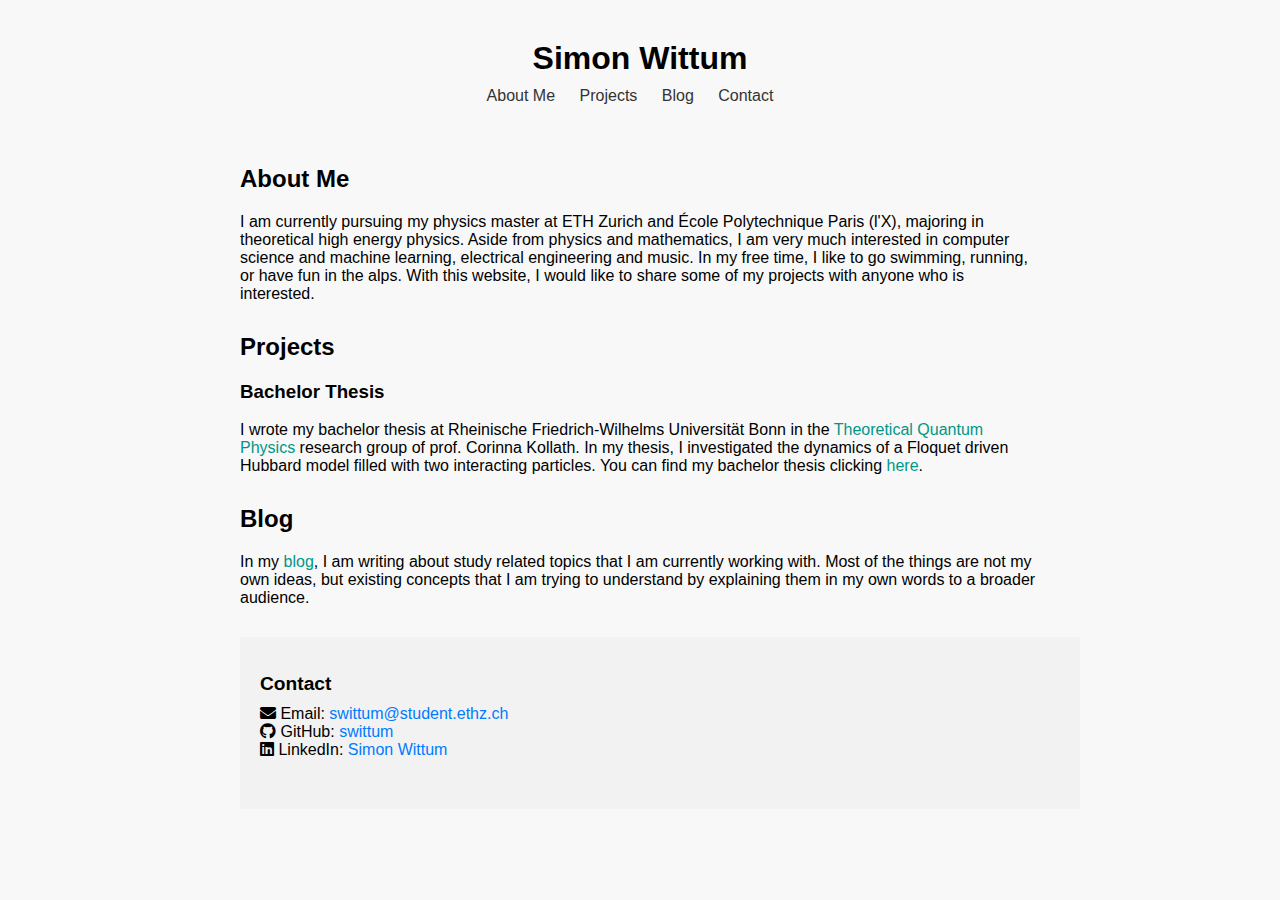
==== index.html @ b4648ae1 "update" ====
<!DOCTYPE html>
<html lang="en">
<head>
    <meta charset="UTF-8">
    <meta name="viewport" content="width=device-width, initial-scale=1.0">
    <title>Simon Wittum</title>
    <link rel="icon" type="image/x-icon" href="https://simonwittum.com/favicon.ico">
    <link rel="stylesheet" href="css/styles.css">
    <link rel="stylesheet" href="https://cdnjs.cloudflare.com/ajax/libs/font-awesome/5.15.4/css/all.min.css">
</head>
</head>
<body>
    <div class="container">
        <header>
            <h1>Simon Wittum</h1>
            <nav>
                <a href="#about">About Me</a>
                <a href="#projects">Projects</a>
                <a href="#blog">Blog</a>
                <a href="#contact">Contact</a>
            </nav>
        </header>
        
        <main>
            <section id="about">
                <h2>About Me</h2>
                <p>
                    I am currently pursuing my physics master at ETH Zurich and École
                    Polytechnique Paris (l'X), majoring in theoretical high energy physics. Aside
                    from physics and mathematics, I am very much interested in computer science and machine
                    learning, electrical engineering and music. In my free time, I like to go
                    swimming, running, or have fun in the alps. With this website, I would
                    like to share some of my projects with anyone who is interested.
                </p>
            </section>
            
            <section id="projects">
                <h2>Projects</h2>
                <h3>Bachelor Thesis</h3>
                <p>
                    I wrote my bachelor thesis at Rheinische Friedrich-Wilhelms Universität Bonn in
                    the <a href="https://www.pi.uni-bonn.de/kollath/en">Theoretical Quantum Physics</a>
                    research group of prof. Corinna Kollath. In my thesis, I investigated the dynamics
                    of a Floquet driven Hubbard model filled with two interacting particles. You can find 
                    my bachelor thesis clicking <a href="assets/Bachelorthesis_SimonWittum_3319071.pdf">here</a>.
                    </a>
                </p>
            </section>

            <section id="blog">
                <h2>Blog</h2>
                <p>
                    In my <a href="pages/blog.html"> blog</a>, I am writing about study related topics that I am currently working
                    with. Most of the things are not my own ideas, but existing concepts that I am
                    trying to understand by explaining them in my own words to a broader audience.
                </p>
            </section>

        </main>
        <footer>
            <section id="contact">
                <h2>Contact</h2>
                <p>
                    <i class="fas fa-envelope"></i> Email: <a href="mailto:swittum@student.ethz.ch">swittum@student.ethz.ch</a> <br>
                    <i class="fab fa-github"></i> GitHub: <a href="https://github.com/swittum">swittum</a> <br>
                    <i class="fab fa-linkedin"></i> LinkedIn: <a href="https://de.linkedin.com/in/simon-wittum-b27219284/en">Simon Wittum</a>
                </p>
            </section>
        </footer>        
    </div>
</body>
</html>
---- css/styles.css ----
/* styles.css */

/* Define styles for smaller screens (e.g., mobile devices) */
@media (max-width: 767px) {
    /* Adjust font sizes, margins, paddings, etc. for smaller screens */
    /* Example: */
    body {
        font-size: 14px;
    }
    /* You can modify styles for specific elements as needed */
}

/* Apply styles to the body */
body {
    font-family: Arial, sans-serif;
    margin: 0;
    padding: 0;
    background-color: #f8f8f8;
}

/* Apply styles to the container */
.container {
    max-width: 800px; /* Set a maximum width */
    margin: 0 auto; /* Center the container */
    padding: 20px;
}

/* Apply styles to the header */
header {
    text-align: center;
    padding: 20px 0;
}

header h1 {
    margin: 0;
}

nav {
    margin-top: 10px;
}

nav a {
    margin-right: 20px;
    text-decoration: none;
    color: #333;
}

/* Apply styles to main sections */
main {
    padding-top: 20px;
}

section {
    margin-bottom: 30px;
}

/* Apply styles to links */
a {
    color: #009688;
    text-decoration: none;
}

a:hover {
    text-decoration: underline;
}

/* CSS for the footer */
footer {
    background-color: #f2f2f2;
    padding: 20px;
    text-align: center;
    bottom: 0;
    width: 100%
}

/* Styling for the contact section */
footer #contact {
    text-align: left;
}

footer #contact h2 {
    margin-bottom: 10px;
    font-size: 1.2em;
}

footer #contact p {
    margin: 0;
}

footer #contact a {
    color: #007bff;
    text-decoration: none;
}

footer #contact a:hover {
    text-decoration: underline;
}
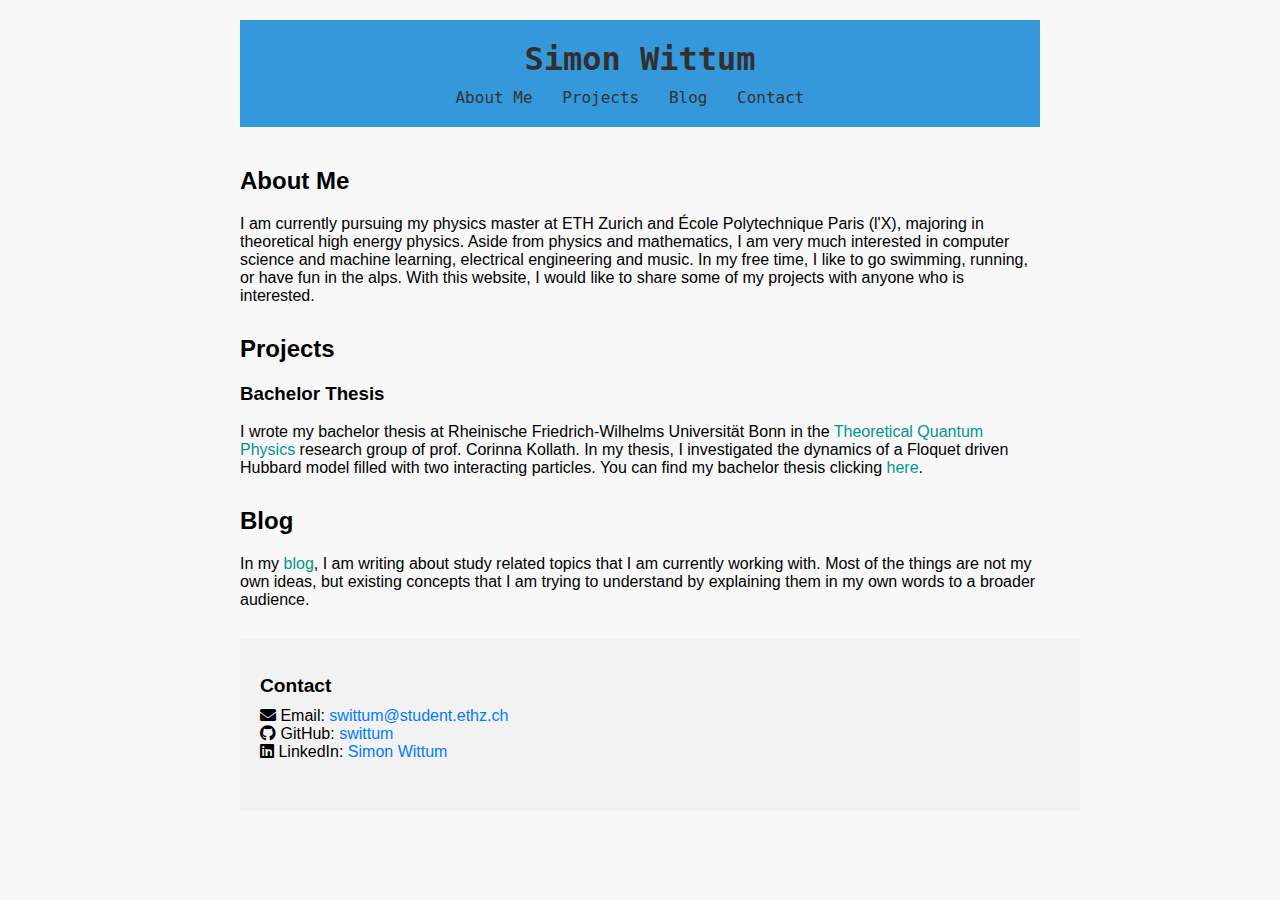
==== commit 5bcd44f9: "Update" ====
--- a/index.html
+++ b/index.html
@@ -4,7 +4,7 @@
     <meta charset="UTF-8">
     <meta name="viewport" content="width=device-width, initial-scale=1.0">
     <title>Simon Wittum</title>
-    <link rel="icon" type="image/x-icon" href="https://simonwittum.com/favicon.ico">
+    <link rel="icon" type="image/x-icon" href="https://simonwittum.com/favicon.png">
     <link rel="stylesheet" href="css/styles.css">
     <link rel="stylesheet" href="https://cdnjs.cloudflare.com/ajax/libs/font-awesome/5.15.4/css/all.min.css">
 </head>
@@ -42,7 +42,7 @@
                     the <a href="https://www.pi.uni-bonn.de/kollath/en">Theoretical Quantum Physics</a>
                     research group of prof. Corinna Kollath. In my thesis, I investigated the dynamics
                     of a Floquet driven Hubbard model filled with two interacting particles. You can find 
-                    my bachelor thesis clicking <a href="assets/Bachelorthesis_SimonWittum_3319071.pdf">here</a>.
+                    my bachelor thesis clicking <a href="assets/Bachelorthesis_SimonWittum.pdf">here</a>.
                     </a>
                 </p>
             </section>
--- a/css/styles.css
+++ b/css/styles.css
@@ -27,13 +27,29 @@
 
 /* Apply styles to the header */
 header {
+    background: #3498db;
+    color: #342f2f;
+    padding: 20px;
     text-align: center;
-    padding: 20px 0;
+    font-family: 'Source Code Pro', monospace;
+    position: relative; /* Set position to enable z-index */
+}
+
+.header-content {
+    background: rgba(255, 255, 255, 0.8); /* Add a semi-transparent white background to the content */
+    padding: 20px;
+    border-radius: 10px;
+    box-shadow: 0 0 10px rgba(0, 0, 0, 0.1); /* Add a subtle box shadow */
+}
+
+.header-content h1 {
+    margin: 0;
 }
 
 header h1 {
     margin: 0;
 }
+
 
 nav {
     margin-top: 10px;
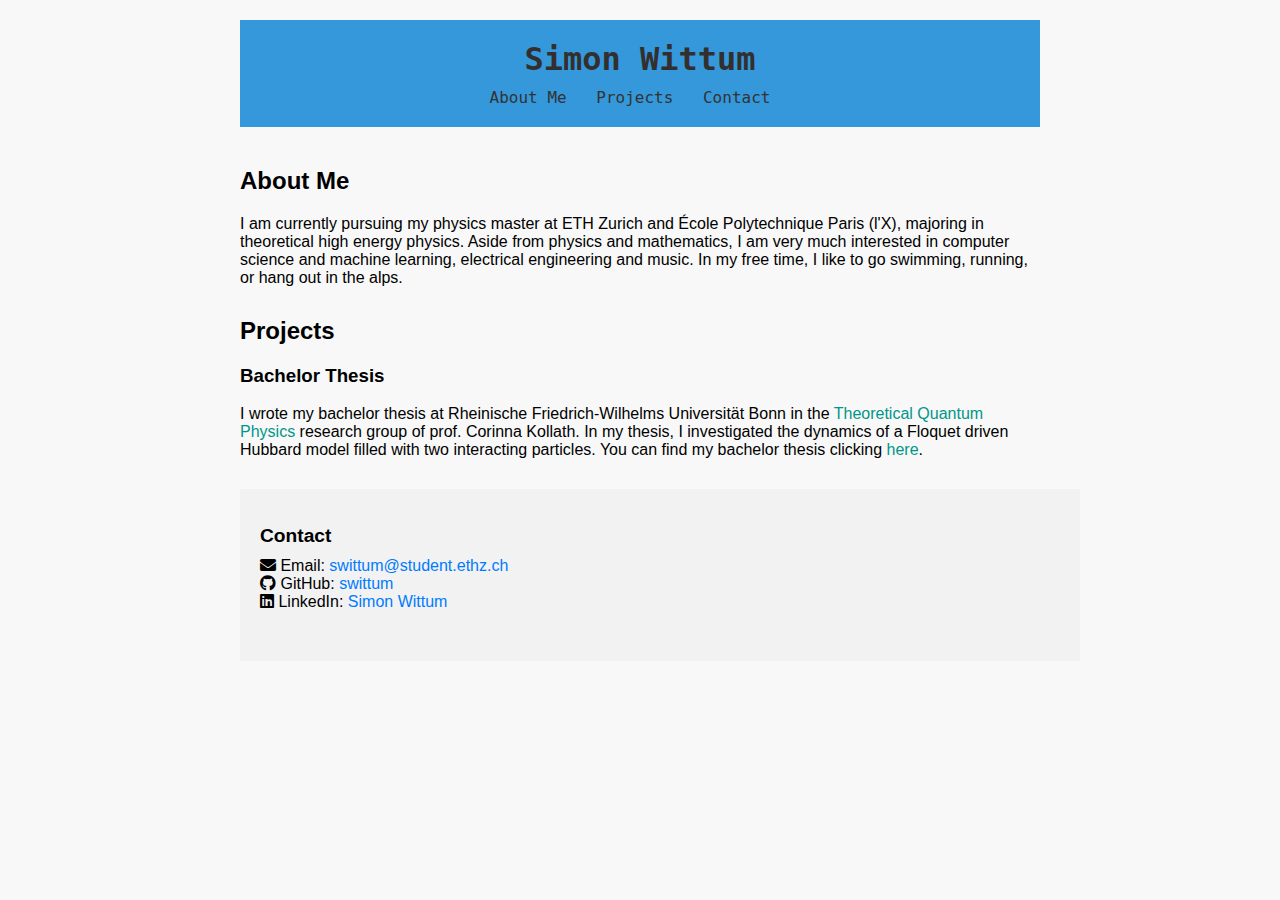
==== commit 63d76b59: "Update" ====
--- a/index.html
+++ b/index.html
@@ -4,7 +4,7 @@
     <meta charset="UTF-8">
     <meta name="viewport" content="width=device-width, initial-scale=1.0">
     <title>Simon Wittum</title>
-    <link rel="icon" type="image/x-icon" href="https://simonwittum.com/favicon.png">
+    <link rel="icon" type="image/x-icon" href="./favicon.png">
     <link rel="stylesheet" href="css/styles.css">
     <link rel="stylesheet" href="https://cdnjs.cloudflare.com/ajax/libs/font-awesome/5.15.4/css/all.min.css">
 </head>
@@ -16,7 +16,7 @@
             <nav>
                 <a href="#about">About Me</a>
                 <a href="#projects">Projects</a>
-                <a href="#blog">Blog</a>
+                <!-- <a href="#blog">Blog</a> -->
                 <a href="#contact">Contact</a>
             </nav>
         </header>
@@ -29,8 +29,9 @@
                     Polytechnique Paris (l'X), majoring in theoretical high energy physics. Aside
                     from physics and mathematics, I am very much interested in computer science and machine
                     learning, electrical engineering and music. In my free time, I like to go
-                    swimming, running, or have fun in the alps. With this website, I would
-                    like to share some of my projects with anyone who is interested.
+                    swimming, running, or hang out in the alps.
+                    <!-- With this website, I would
+                    like to share some of my projects with anyone who is interested. -->
                 </p>
             </section>
             
@@ -47,14 +48,14 @@
                 </p>
             </section>
 
-            <section id="blog">
+            <!-- <section id="blog">
                 <h2>Blog</h2>
                 <p>
                     In my <a href="pages/blog.html"> blog</a>, I am writing about study related topics that I am currently working
                     with. Most of the things are not my own ideas, but existing concepts that I am
                     trying to understand by explaining them in my own words to a broader audience.
                 </p>
-            </section>
+            </section> -->
 
         </main>
         <footer>
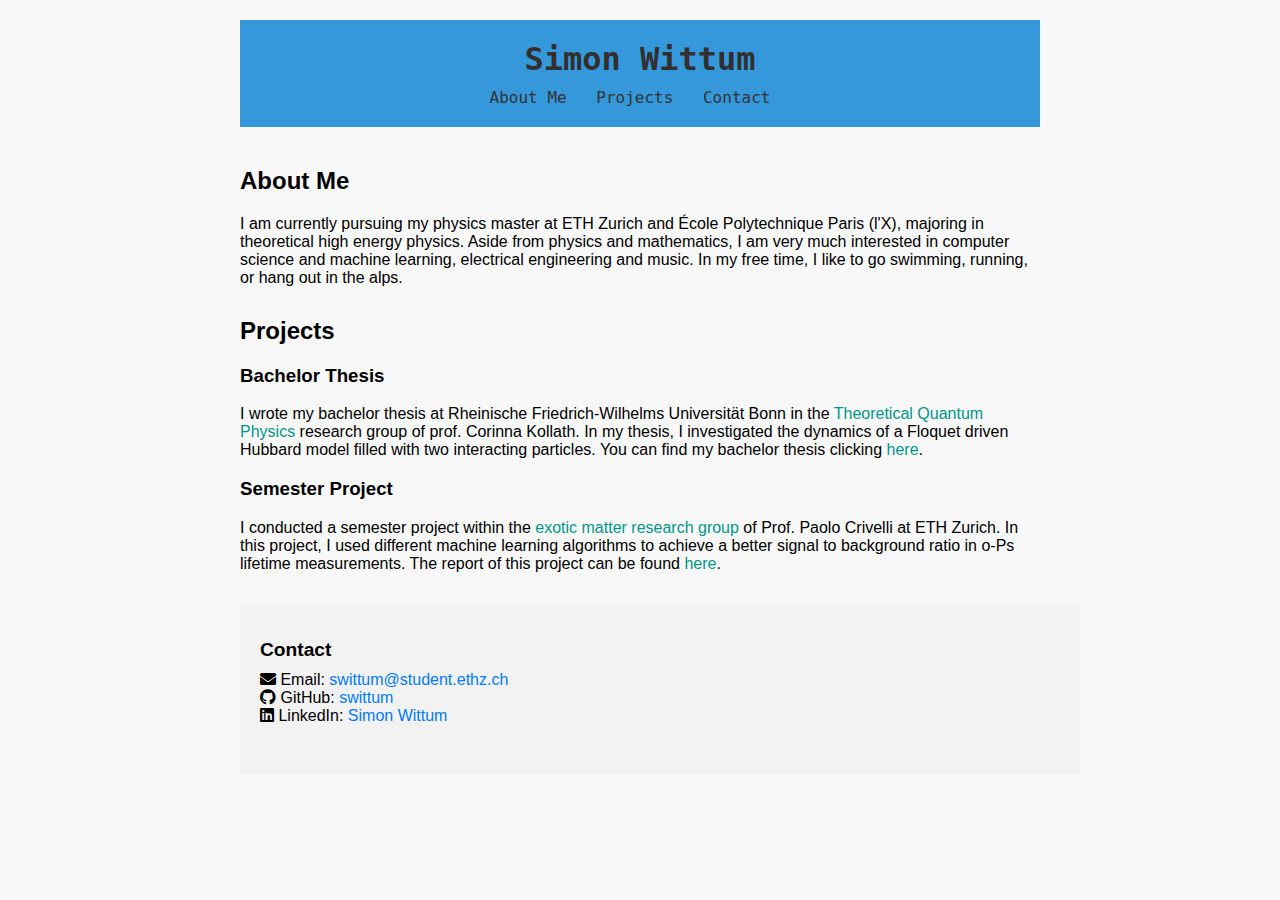
==== commit c1ac9ade: "Added semesterproject" ====
--- a/index.html
+++ b/index.html
@@ -46,6 +46,14 @@
                     my bachelor thesis clicking <a href="assets/Bachelorthesis_SimonWittum.pdf">here</a>.
                     </a>
                 </p>
+                <h3>Semester Project</h3>
+                <p>
+                    I conducted a semester project within the <a href="https://ppp.phys.ethz.ch">exotic matter research group</a>
+                    of Prof. Paolo Crivelli at ETH Zurich. In this project, I used different machine learning algorithms to achieve
+                    a better signal to background ratio in o-Ps lifetime measurements. The report of this project can be found
+                    <a href="assets/Semesterproject_SimonWittum.pdf">here</a>.
+                </p>
+                
             </section>
 
             <!-- <section id="blog">
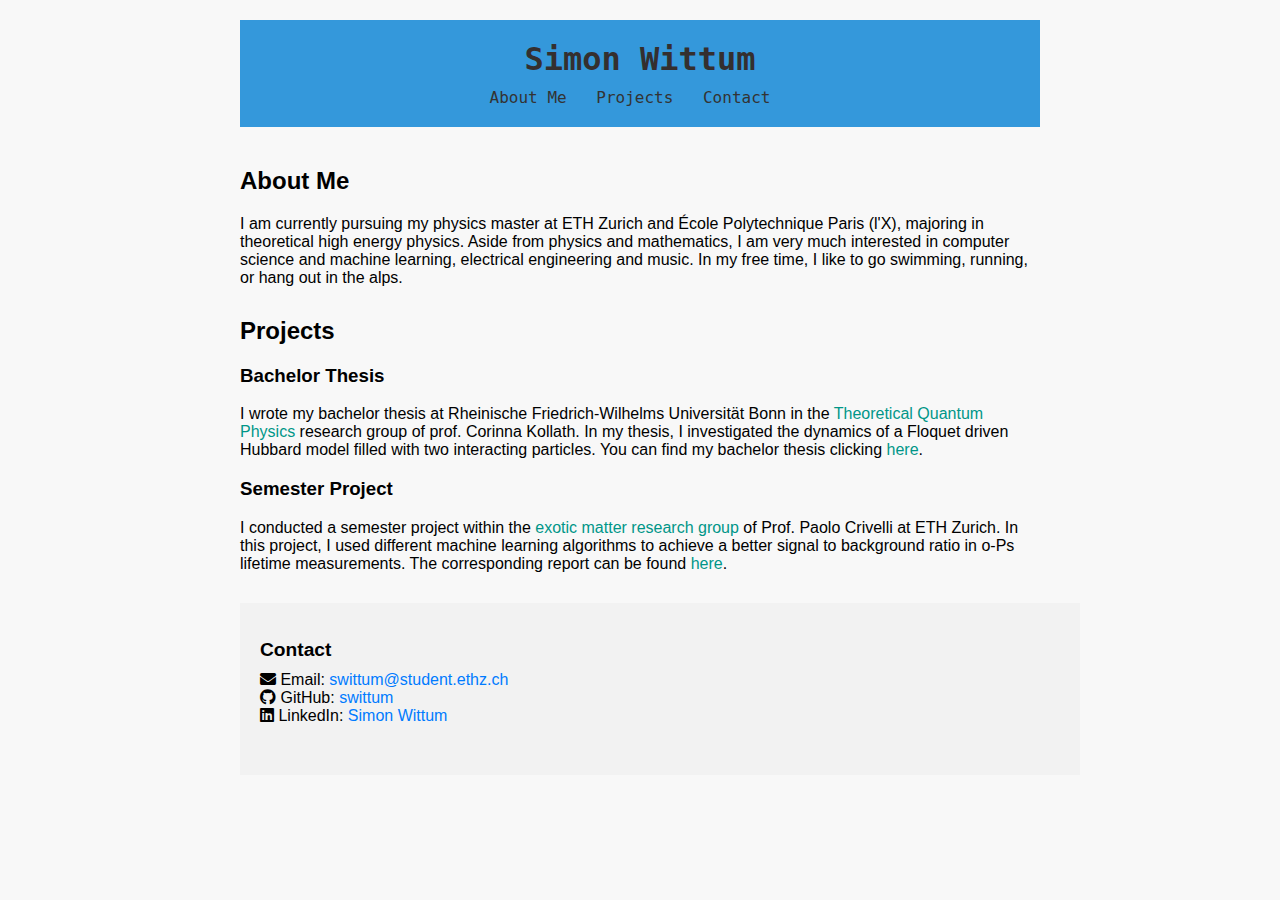
==== commit fd4de2c2: "Bug fix" ====
--- a/index.html
+++ b/index.html
@@ -50,8 +50,8 @@
                 <p>
                     I conducted a semester project within the <a href="https://ppp.phys.ethz.ch">exotic matter research group</a>
                     of Prof. Paolo Crivelli at ETH Zurich. In this project, I used different machine learning algorithms to achieve
-                    a better signal to background ratio in o-Ps lifetime measurements. The report of this project can be found
-                    <a href="assets/Semesterproject_SimonWittum.pdf">here</a>.
+                    a better signal to background ratio in o-Ps lifetime measurements. The corresponding report can be found
+                    <a href="assets/Semesterthesis_SimonWittum.pdf">here</a>.
                 </p>
                 
             </section>
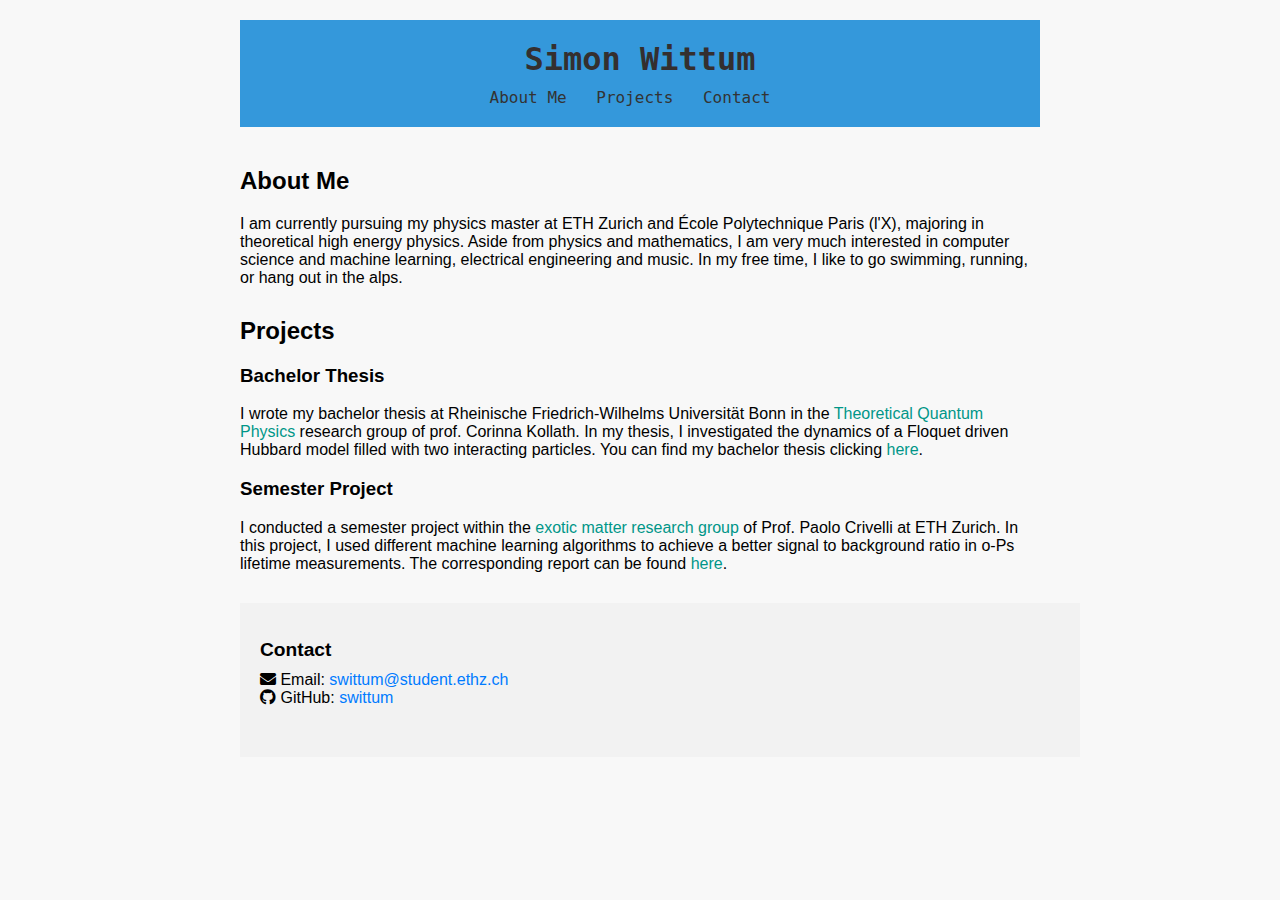
==== commit e7c9aab6: "Minor changes" ====
--- a/index.html
+++ b/index.html
@@ -72,7 +72,7 @@
                 <p>
                     <i class="fas fa-envelope"></i> Email: <a href="mailto:swittum@student.ethz.ch">swittum@student.ethz.ch</a> <br>
                     <i class="fab fa-github"></i> GitHub: <a href="https://github.com/swittum">swittum</a> <br>
-                    <i class="fab fa-linkedin"></i> LinkedIn: <a href="https://de.linkedin.com/in/simon-wittum-b27219284/en">Simon Wittum</a>
+                    <!-- <i class="fab fa-linkedin"></i> LinkedIn: <a href="https://de.linkedin.com/in/simon-wittum-b27219284/en">Simon Wittum</a> -->
                 </p>
             </section>
         </footer>        
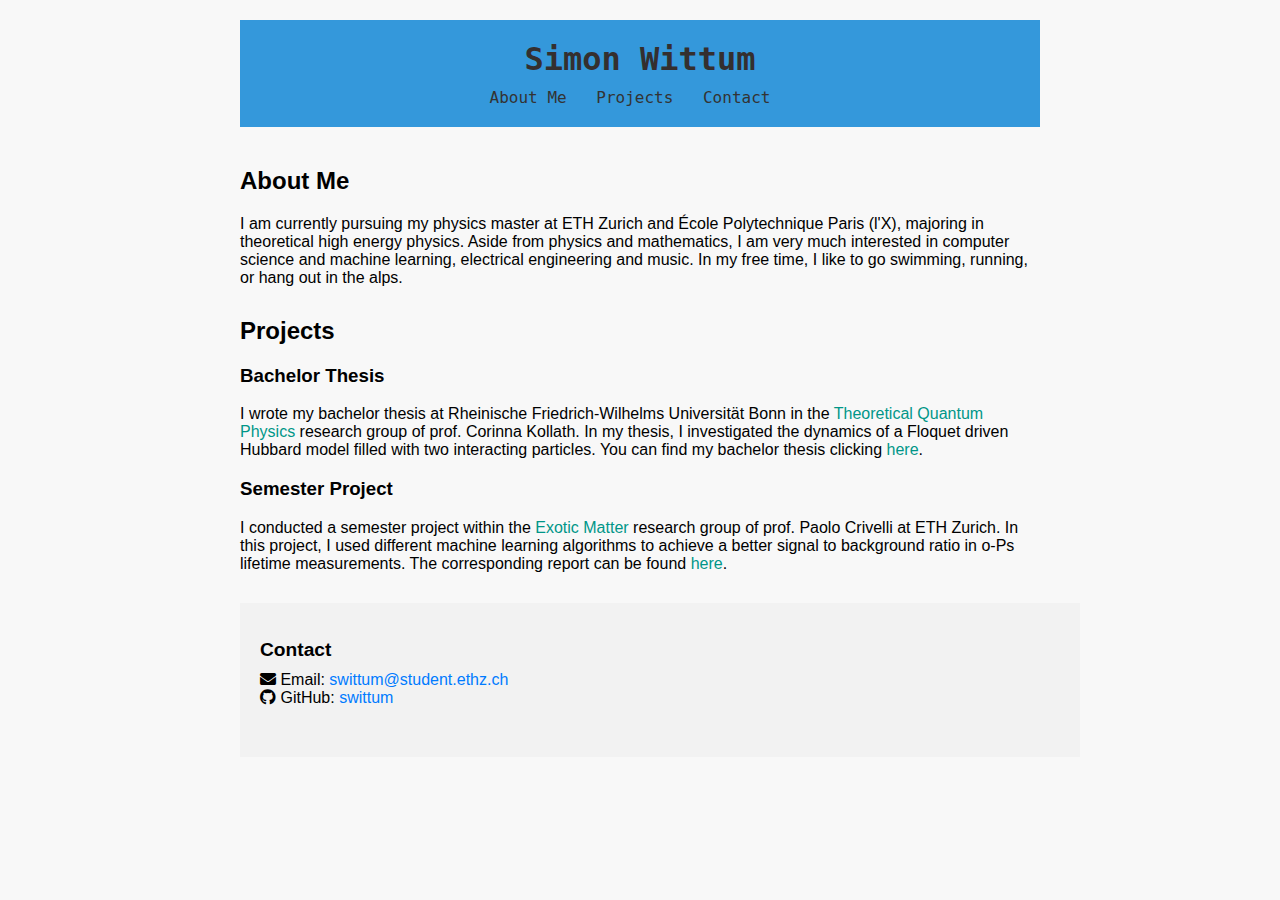
==== commit df6992dd: "minor updates" ====
--- a/index.html
+++ b/index.html
@@ -48,8 +48,8 @@
                 </p>
                 <h3>Semester Project</h3>
                 <p>
-                    I conducted a semester project within the <a href="https://ppp.phys.ethz.ch">exotic matter research group</a>
-                    of Prof. Paolo Crivelli at ETH Zurich. In this project, I used different machine learning algorithms to achieve
+                    I conducted a semester project within the <a href="https://ppp.phys.ethz.ch">Exotic Matter</a> research group
+                    of prof. Paolo Crivelli at ETH Zurich. In this project, I used different machine learning algorithms to achieve
                     a better signal to background ratio in o-Ps lifetime measurements. The corresponding report can be found
                     <a href="assets/Semesterthesis_SimonWittum.pdf">here</a>.
                 </p>
